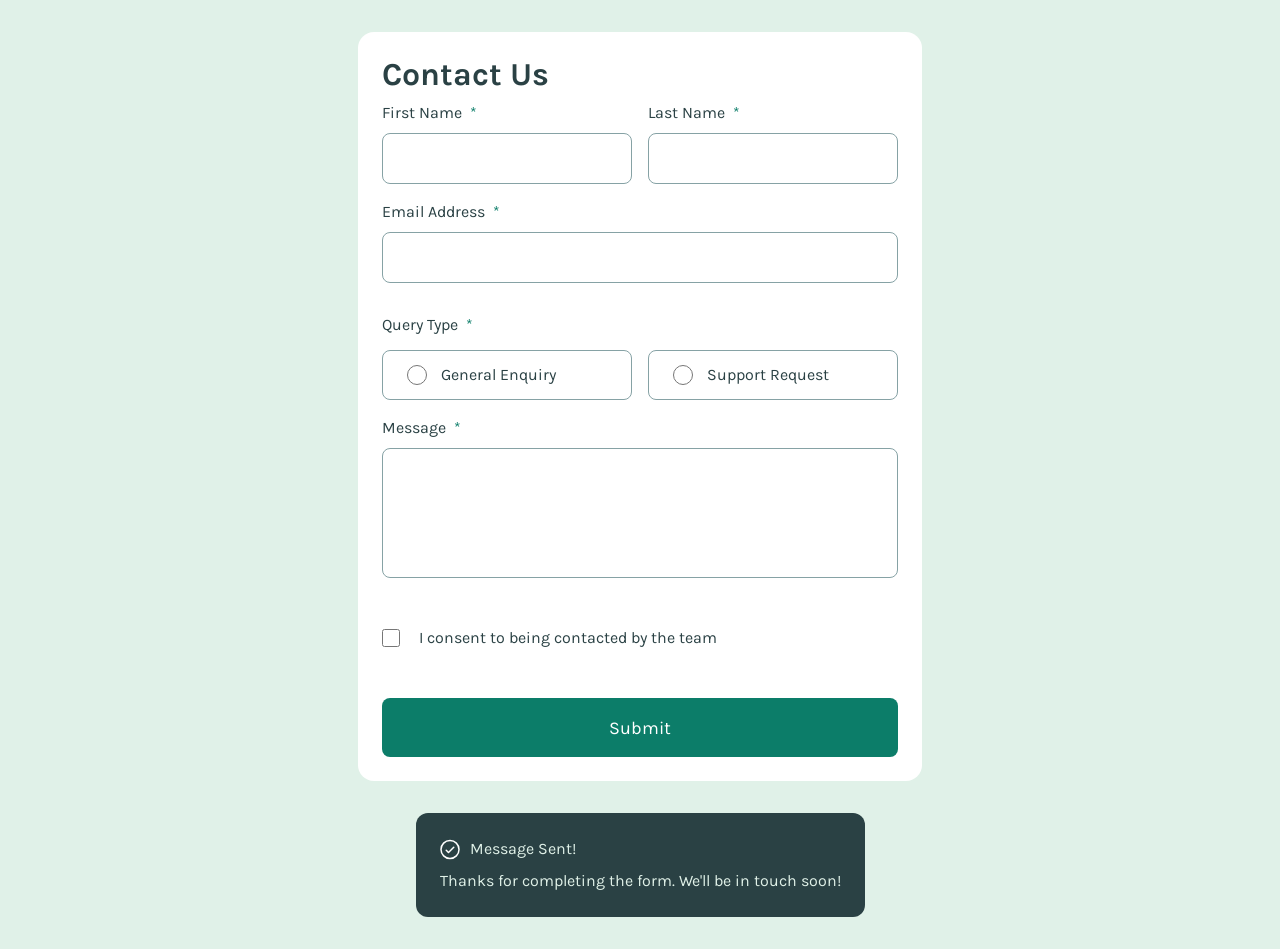
==== index.html @ 4389e715 "first commit xD" ====
<!doctype html>
<html lang="en">
  <head>
    <meta charset="UTF-8" />
    <meta name="viewport" content="width=device-width, initial-scale=1.0" />
    <!-- displays site properly based on user's device -->

    <link
      rel="icon"
      type="image/png"
      sizes="32x32"
      href="./assets/images/favicon-32x32.png"
    />

    <link rel="stylesheet" href="styles.css" />
    <script defer src="script.js"></script>

    <title>Frontend Mentor | Accessible Contact form</title>
  </head>
  <body>
    <main>
      <form
        id="main-form"
        class="main-form"
        action=" /"
        method="get"
        novalidate
      >
        <h1>Contact Us</h1>

        <div class="name-fields">
          <div class="input-wrapper">
            <label for="first-name"
              >First Name <span class="asterisk">*</span></label
            >
            <input type="text" id="first-name" />
            <p id="error-msg-first-name" class="error-msg"></p>
          </div>

          <div class="input-wrapper">
            <label for="last-name"
              >Last Name <span class="asterisk">*</span></label
            >
            <input type="text" id="last-name" />
            <p class="error-msg"></p>
          </div>
        </div>

        <div class="input-wrapper">
          <label for="email"
            >Email Address <span class="asterisk">*</span></label
          >
          <input type="email" id="email" />
          <p class="error-msg"></p>
        </div>

        <fieldset>
          <legend>Query Type <span class="asterisk">*</span></legend>

          <div class="radio-inner-wrapper">
            <label class="radio-input" for="general-enquiry"
              ><input id="general-enquiry" type="radio" name="query" />General
              Enquiry</label
            >

            <label class="radio-input" for="support-request"
              ><input id="support-request" type="radio" name="query" />Support
              Request</label
            >
          </div>

          <p class="error-msg"></p>
        </fieldset>

        <div class="input-wrapper">
          <label for="message">Message <span class="asterisk">*</span></label>
          <textarea id="message" class="message"></textarea>
          <p class="error-msg"></p>
        </div>

        <div class="checkbox-wrapper">
          <label for="consent" class="checkbox-inner-wrapper"
            ><input type="checkbox" id="consent" class="consent" />I consent to
            being contacted by the team<!-- <span class="asterisk">*</span> --></label
          >
          <p class="error-msg"></p>
        </div>

        <button type="submit" id="submit-btn" class="submit-btn">Submit</button>
      </form>

      <div class="success-container">
        <div class="success-header">
          <img src="./assets/images/icon-success-check.svg" alt="" />
          <p>Message Sent!</p>
        </div>
        <p>Thanks for completing the form. We'll be in touch soon!</p>
      </div>
    </main>

    <footer class="attribution hidden">
      Challenge by
      <a href="https://www.frontendmentor.io?ref=challenge">Frontend Mentor</a>.
      Coded by <a href="#">Your Name Here</a>.
    </footer>
  </body>
</html>
---- styles.css ----
/* ===== TYPOGRAPHY ===== */

@font-face {
  font-family: "Karla";
  src: url("./assets/fonts/Karla-VariableFont_wght.ttf") format("truetype");
  font-weight: 200 800;
  font-style: normal;
}

@font-face {
  font-family: "Karla";
  src: url("./assets/fonts/Karla-Italic-VariableFont_wght.ttf")
    format("truetype");
  font-weight: 200 800;
  font-style: italic;
}

:root {
  /* ===== COLOR TOKENS - PRIMITIVE ===== */

  --grey-900: #2a4144;
  --grey-500: #86a2a5;
  --green-600: #0c7d69;
  --green-200: #e0f1e8;
  --red-error: #d73c3c;
}

/* ===== RESET ===== */

html {
  min-height: 100%;
}

* {
  margin: 0;
  padding: 0;
  box-sizing: border-box;
}

main {
  min-height: 100dvh;
  padding: 2rem 1rem;
}

body,
h1,
h2,
p,
label,
button {
  margin-block-end: 0;
  margin: 0;
  font-family: "Karla", sans-serif;
  color: var(--grey-900);
}

img,
picture {
  max-width: 100%;
  display: block;
}

ul {
  list-style: none;
}

button {
  padding: 0;
  background: none;
  border-radius: 0;
  border: none;
  cursor: pointer;
}

/* input {
  appearance: none;
  -webkit-appearance: none;
  position: absolute;
  width: 1px;
  height: 1px;
  inline-size: 1px;
  block-size: 1px;
  margin: 0;
  overflow: hidden;
  clip: rect(0, 0, 0, 0);
  border: 0;
} */

input {
  margin: 0;
}

legend {
  padding: 0;
  display: table;
}

fieldset {
  border: 0;
  padding: 0.01em 0 0 0;
  margin: 0;
  min-width: 0;
}

textarea {
  resize: none;
}

/* ===== BASE / MOBILE STYLES ===== */

body {
  background-color: var(--green-200);
}

h1 {
  font-size: 2rem;
}

p,
label {
  font-size: 1rem;
  line-height: 150%;
}

.asterisk {
  margin-left: 4px;
  color: var(--green-600);
  display: inline;
}

main {
  max-width: 375px;
  margin: auto;
  display: flex;
  flex-direction: column;
  justify-content: flex-start;
  align-items: center;
}

.main-form {
  max-width: 343px;
  background-color: white;
  padding: 24px;
  display: flex;
  flex-direction: column;
  justify-content: space-between;
  align-items: flex-start;
  gap: 8px;
  border-radius: 16px;
  margin-bottom: 2rem;
}

input {
  width: 100%;
  height: 51px;
  padding: 12px 24px;
  font-size: 1rem;
  color: var(--grey-900);
  border: var(--grey-500) solid 1px;
  border-radius: 8px;
}

.input-wrapper {
  display: flex;
  flex-direction: column;
  gap: 8px;
  width: 100%;
}

.name-fields {
  display: flex;
  flex-direction: column;
  gap: 8px;
  width: 100%;
}

fieldset {
  margin-top: 16px;
  width: 100%;
  display: flex;
  flex-direction: column;
  gap: 8px;
}

legend {
  margin-bottom: 16px;
}

.radio-inner-wrapper {
  display: flex;
  flex-direction: column;
  gap: 16px;
}

.radio-input {
  width: 100%;
  padding: 12px 24px;
  display: flex;
  flex-direction: row;
  align-items: center;
  gap: 14.25px;
  border: var(--grey-500) solid 1px;
  border-radius: 8px;
}

input[type="radio"] {
  width: 19.5px;
  height: 19.5px;
  border: var(--grey-500) solid 1px;
}

.message {
  min-height: 240px;
  padding: 12px 24px;
  border: var(--grey-500) solid 1px;
  border-radius: 8px;
  font-size: 1rem;
}

.checkbox-wrapper {
  margin-top: 32px;
  margin-bottom: 32px;
}

.checkbox-inner-wrapper {
  display: flex;
  flex-direction: row;
  gap: 19px;
  justify-content: flex-start;
  align-items: center;
  margin-bottom: 8px;
}

input[type="checkbox"] {
  margin: 0;
  width: 18px;
  height: 18px;
  border: var(--grey-500) solid 1px;
}

.submit-btn {
  width: 100%;
  height: 59px;
  background-color: var(--green-600);
  color: white;
  font-size: 1.125rem;
  display: flex;
  flex-direction: row;
  justify-content: center;
  align-items: center;
  border-radius: 8px;
}

.submit-btn:hover {
  background-color: hsl(169, 83%, 14%);
}

.success-container {
  max-width: 327px;
  display: flex;
  flex-direction: column;
  gap: 8px;
  background-color: var(--grey-900);
  padding: 24px;
  border-radius: 12px;
}

.success-container p {
  color: var(--green-200);
}

.success-header {
  display: flex;
  flex-direction: row;
  gap: 10.25px;
  align-items: center;
}

.error-msg {
  color: var(--red-error);
}

/* ===== FOOTER ===== */

.attribution {
  font-size: 0.6875rem;
  text-align: center;
}

.attribution a {
  color: hsl(228, 45%, 44%);
}

/* ===== TABLET ===== */

@media (min-width: 700px) {
  main {
    max-width: 100vh;
  }

  .main-form {
    max-width: 690px;
  }

  .name-fields,
  .radio-inner-wrapper {
    flex-direction: row;
    gap: 1rem;
  }

  .message {
    min-height: 130px;
  }

  .success-container {
    max-width: 450px;
  }
}

@media (min-width: 1024px) {
  .main-form {
    max-width: 750px;
  }
}

/* ===== DYNAMIC / ADAPTIVE ===== */

.hidden {
  display: none;
}
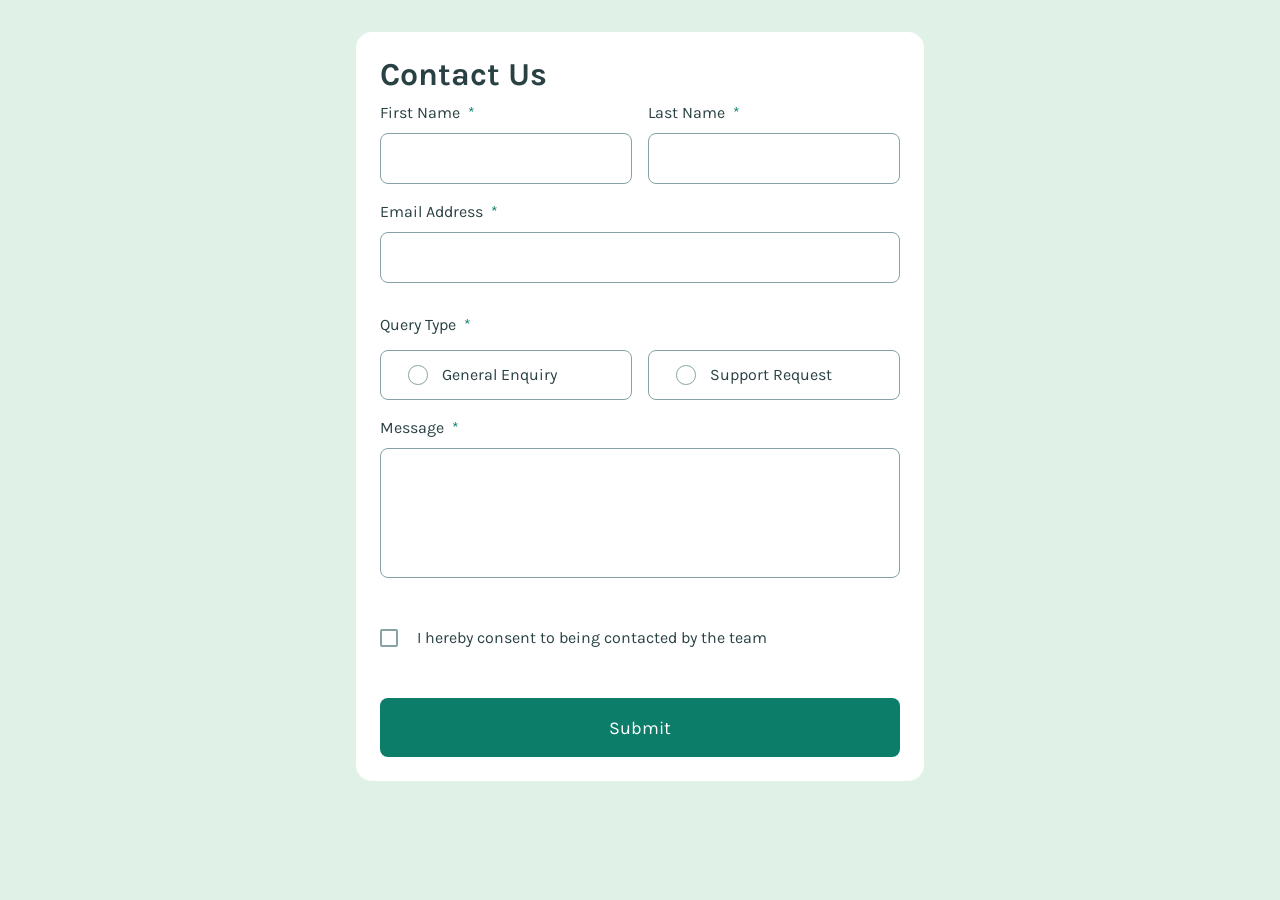
==== commit a71d17cc: "started building out validation logic" ====
--- a/index.html
+++ b/index.html
@@ -31,70 +31,135 @@
         <div class="name-fields">
           <div class="input-wrapper">
             <label for="first-name"
-              >First Name <span class="asterisk">*</span></label
+              >First Name
+              <span class="asterisk" aria-hidden="true">*</span></label
             >
-            <input type="text" id="first-name" />
-            <p id="error-msg-first-name" class="error-msg"></p>
+            <input
+              type="text"
+              name="first-name"
+              id="first-name"
+              class="name-input"
+              autocomplete="given-name"
+              required
+            />
+            <p
+              id="error-msg-first-name"
+              class="error-msg"
+              aria-live="polite"
+            ></p>
           </div>
 
           <div class="input-wrapper">
             <label for="last-name"
-              >Last Name <span class="asterisk">*</span></label
+              >Last Name
+              <span class="asterisk" aria-hidden="true">*</span></label
             >
-            <input type="text" id="last-name" />
-            <p class="error-msg"></p>
+            <input
+              type="text"
+              name="last-name"
+              id="last-name"
+              class="name-input"
+              autocomplete="family-name"
+              required
+            />
+            <p
+              id="error-msg-last-name"
+              class="error-msg"
+              aria-live="polite"
+            ></p>
           </div>
         </div>
 
         <div class="input-wrapper">
           <label for="email"
-            >Email Address <span class="asterisk">*</span></label
+            >Email Address
+            <span class="asterisk" aria-hidden="true">*</span></label
           >
-          <input type="email" id="email" />
-          <p class="error-msg"></p>
+          <input
+            type="email"
+            name="email"
+            id="email"
+            class="email-input"
+            autocomplete="email"
+            required
+          />
+          <p id="error-msg-email" class="error-msg" aria-live="polite"></p>
         </div>
 
         <fieldset>
-          <legend>Query Type <span class="asterisk">*</span></legend>
+          <legend>
+            Query Type <span class="asterisk" aria-hidden="true">*</span>
+          </legend>
 
           <div class="radio-inner-wrapper">
-            <label class="radio-input" for="general-enquiry"
-              ><input id="general-enquiry" type="radio" name="query" />General
-              Enquiry</label
+            <label class="query-input-label" for="general-enquiry"
+              ><input
+                id="general-enquiry"
+                class="query-input"
+                type="radio"
+                name="query"
+                value="General Enquiry"
+                required
+                autocomplete="off"
+              />General Enquiry</label
             >
 
-            <label class="radio-input" for="support-request"
-              ><input id="support-request" type="radio" name="query" />Support
-              Request</label
+            <label class="query-input-label" for="support-request"
+              ><input
+                id="support-request"
+                class="query-input"
+                type="radio"
+                name="query"
+                value="Support Request"
+                required
+                autocomplete="off"
+              />Support Request</label
             >
           </div>
 
-          <p class="error-msg"></p>
+          <p id="error-msg-query" class="error-msg" aria-live="polite"></p>
         </fieldset>
 
         <div class="input-wrapper">
-          <label for="message">Message <span class="asterisk">*</span></label>
-          <textarea id="message" class="message"></textarea>
-          <p class="error-msg"></p>
+          <label for="message"
+            >Message <span class="asterisk" aria-hidden="true">*</span></label
+          >
+          <textarea
+            name="message"
+            id="message"
+            class="message"
+            required
+          ></textarea>
+          <p id="error-msg-message" class="error-msg" aria-live="polite"></p>
         </div>
 
         <div class="checkbox-wrapper">
-          <label for="consent" class="checkbox-inner-wrapper"
-            ><input type="checkbox" id="consent" class="consent" />I consent to
-            being contacted by the team<!-- <span class="asterisk">*</span> --></label
+          <label for="consent" class="consent-input-label"
+            ><input
+              type="checkbox"
+              name="consent"
+              value="YES"
+              id="consent"
+              class="consent-input"
+              required
+              autocomplete="off"
+            />I hereby consent to being contacted by the team<!-- <span class="asterisk" aria-hidden="true">*</span> --></label
           >
-          <p class="error-msg"></p>
+          <p id="error-msg-consent" class="error-msg" aria-live="polite"></p>
         </div>
 
         <button type="submit" id="submit-btn" class="submit-btn">Submit</button>
       </form>
 
-      <div class="success-container">
+      <div class="success-container hidden">
         <div class="success-header">
           <img src="./assets/images/icon-success-check.svg" alt="" />
-          <p>Message Sent!</p>
+          <h2>Message Sent!</h2>
         </div>
         <p>Thanks for completing the form. We'll be in touch soon!</p>
+        <button type="button" id="back-btn" class="back-btn">
+          Back to form
+        </button>
       </div>
     </main>
 
--- a/styles.css
+++ b/styles.css
@@ -60,34 +60,42 @@
   display: block;
 }
 
-ul {
-  list-style: none;
-}
-
 button {
   padding: 0;
   background: none;
   border-radius: 0;
   border: none;
   cursor: pointer;
-}
-
-/* input {
+  font: inherit;
+}
+
+input[type="text"],
+input[type="email"] {
   appearance: none;
   -webkit-appearance: none;
-  position: absolute;
   width: 1px;
   height: 1px;
   inline-size: 1px;
   block-size: 1px;
   margin: 0;
   overflow: hidden;
-  clip: rect(0, 0, 0, 0);
   border: 0;
-} */
-
-input {
-  margin: 0;
+  font: inherit;
+}
+
+input[type="checkbox"],
+input[type="radio"] {
+  appearance: none;
+  -webkit-appearance: none;
+  width: 1px;
+  height: 1px;
+  font: inherit;
+  cursor: pointer;
+}
+
+label:has(input[type="radio"]),
+label:has(input[type="checkbox"]) {
+  cursor: pointer;
 }
 
 legend {
@@ -104,6 +112,8 @@
 
 textarea {
   resize: none;
+  font: inherit;
+  margin: 0;
 }
 
 /* ===== BASE / MOBILE STYLES ===== */
@@ -114,6 +124,10 @@
 
 h1 {
   font-size: 2rem;
+}
+
+h2 {
+  font-size: 1.125rem;
 }
 
 p,
@@ -150,11 +164,12 @@
   margin-bottom: 2rem;
 }
 
-input {
+input[type="text"].name-input,
+input[type="email"].email-input {
   width: 100%;
   height: 51px;
   padding: 12px 24px;
-  font-size: 1rem;
+  font-size: 1.125rem;
   color: var(--grey-900);
   border: var(--grey-500) solid 1px;
   border-radius: 8px;
@@ -192,7 +207,7 @@
   gap: 16px;
 }
 
-.radio-input {
+.query-input-label {
   width: 100%;
   padding: 12px 24px;
   display: flex;
@@ -203,10 +218,24 @@
   border-radius: 8px;
 }
 
-input[type="radio"] {
+input[type="radio"].query-input {
   width: 19.5px;
   height: 19.5px;
-  border: var(--grey-500) solid 1px;
+  border: 1.5px solid var(--grey-500);
+  border-radius: 50%;
+  margin-left: 3px;
+}
+
+input[type="radio"].query-input:checked {
+  background-image: url("./assets/images/icon-radio-selected.svg");
+  background-repeat: no-repeat;
+  background-position: center;
+  background-size: auto;
+}
+
+.query-input-label:has(.query-input:checked) {
+  background-color: var(--green-200);
+  border-color: var(--green-600);
 }
 
 .message {
@@ -214,7 +243,7 @@
   padding: 12px 24px;
   border: var(--grey-500) solid 1px;
   border-radius: 8px;
-  font-size: 1rem;
+  font-size: 1.125rem;
 }
 
 .checkbox-wrapper {
@@ -222,7 +251,7 @@
   margin-bottom: 32px;
 }
 
-.checkbox-inner-wrapper {
+.consent-input-label {
   display: flex;
   flex-direction: row;
   gap: 19px;
@@ -231,11 +260,24 @@
   margin-bottom: 8px;
 }
 
-input[type="checkbox"] {
+input[type="checkbox"].consent-input {
+  display: grid;
+  place-content: center;
   margin: 0;
   width: 18px;
   height: 18px;
-  border: var(--grey-500) solid 1px;
+  aspect-ratio: 1;
+  border: 2px solid var(--grey-500);
+  border-radius: 2px;
+  cursor: pointer;
+}
+
+input[type="checkbox"].consent-input:checked {
+  border-color: var(--green-600);
+  background-image: url(./assets/images/icon-checkbox-check.svg);
+  background-repeat: no-repeat;
+  background-position: center;
+  background-size: auto;
 }
 
 .submit-btn {
@@ -263,9 +305,11 @@
   background-color: var(--grey-900);
   padding: 24px;
   border-radius: 12px;
-}
-
-.success-container p {
+  transform: translateY(-500px);
+}
+
+.success-container p,
+.success-container h2 {
   color: var(--green-200);
 }
 
@@ -276,8 +320,56 @@
   align-items: center;
 }
 
+.back-btn {
+  background-color: var(--green-200);
+  padding: 0.5rem;
+  width: 45%;
+  border-radius: 8px;
+  align-self: flex-end;
+  margin-top: 0.5rem;
+}
+
+.back-btn:hover,
+.back-btn:focus-visible {
+  background-color: var(--grey-500);
+}
+
+input[type="radio"]:focus,
+input[type="checkbox"]:focus {
+  outline: none;
+}
+
+input[type="text"]:hover,
+input[type="email"]:hover,
+input[type="checkbox"]:hover,
+.query-input-label:hover,
+textarea:hover {
+  border-color: var(--green-600);
+}
+
+input[type="text"]:focus-visible,
+input[type="email"]:focus-visible,
+.query-input-label:focus-within,
+textarea:focus-visible,
+.consent-input-label:focus-within {
+  outline: 3px solid var(--green-600);
+  outline-offset: 3px;
+}
+
+button:focus-visible {
+  outline: 3px solid var(--green-600);
+  outline-offset: 3px;
+  background-color: hsl(169, 83%, 14%);
+}
+
 .error-msg {
   color: var(--red-error);
+}
+
+input[type="text"].error,
+input[type="email"].error,
+textarea.error {
+  border-color: var(--red-error);
 }
 
 /* ===== FOOTER ===== */
@@ -317,6 +409,8 @@
   }
 }
 
+/* ===== DESKTOP ===== */
+
 @media (min-width: 1024px) {
   .main-form {
     max-width: 750px;
@@ -328,3 +422,7 @@
 .hidden {
   display: none;
 }
+
+.blur {
+  filter: blur(3px);
+}
